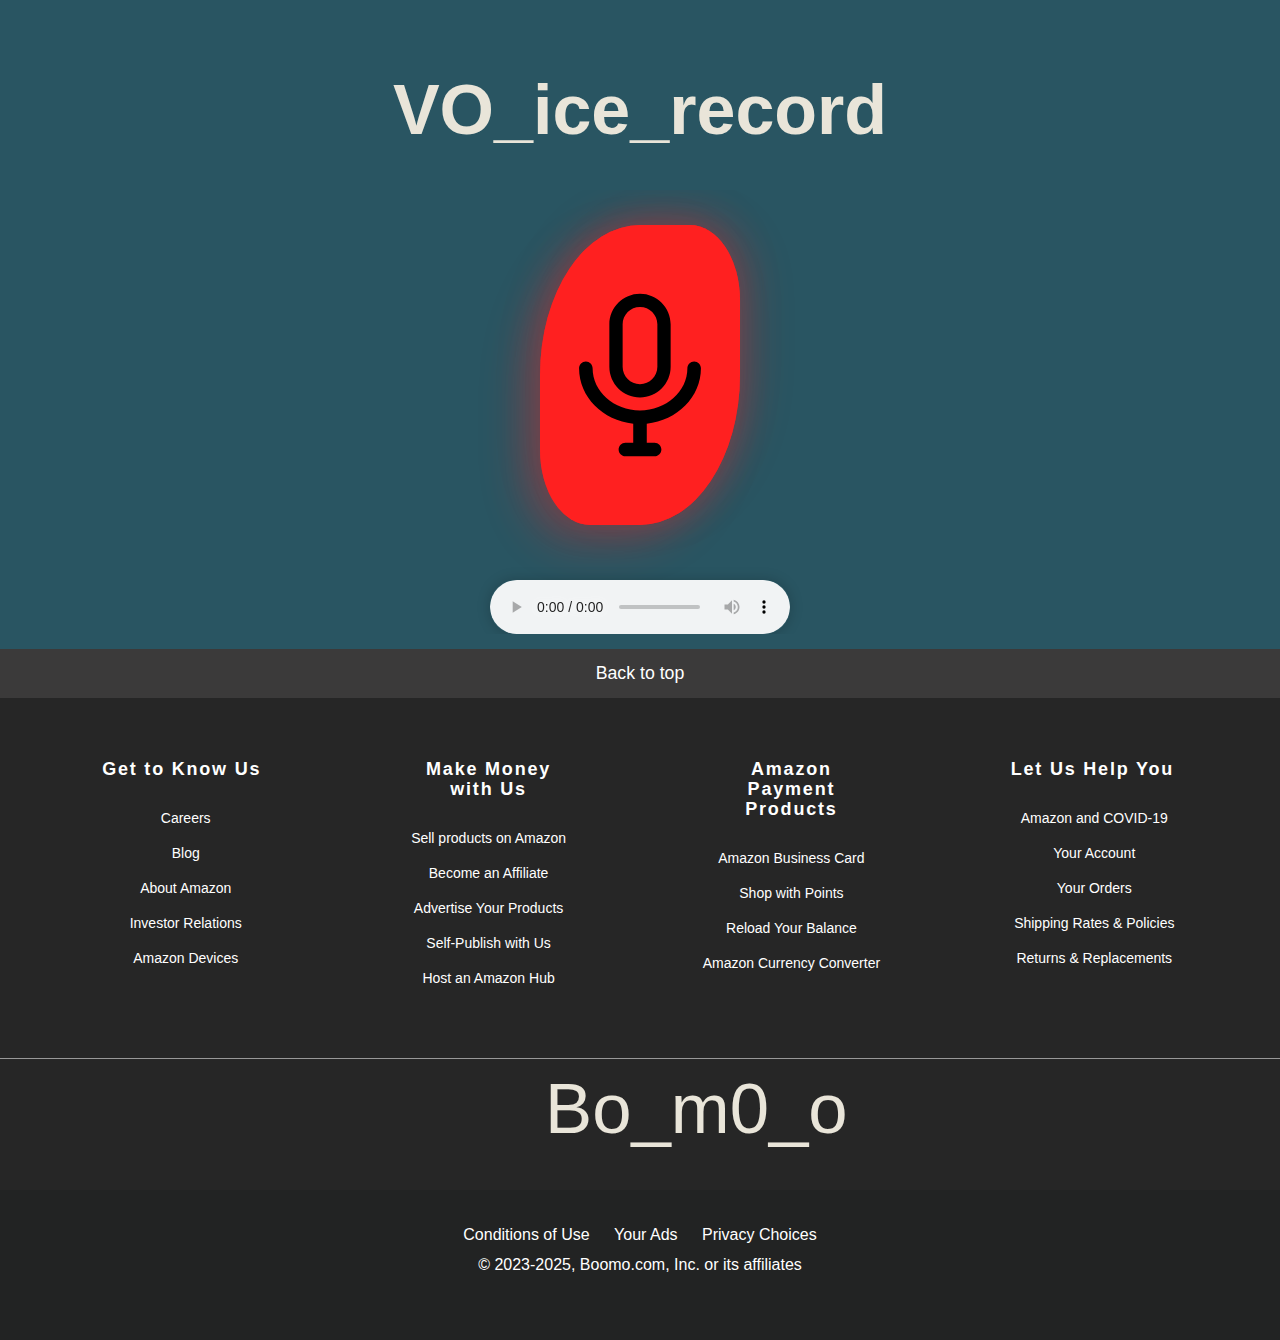
==== voiceRecorder.html @ e7220e3f "00-start of project boomo 1. created main menu in index.html 2. partiply created html for voice reco" ====
<!DOCTYPE html>
<html lang="en">
    <head>
        <meta charset="UTF-8" />
        <meta http-equiv="X-UA-Compatible" content="IE=edge" />
        <meta name="viewport" content="width=device-width, initial-scale=1.0" />
        <link rel="preconnect" href="https://fonts.googleapis.com" />
        <link rel="preconnect" href="https://fonts.gstatic.com" crossorigin />
        <link href="https://fonts.googleapis.com/css2?family=Teko:wght@300..700&display=swap" rel="stylesheet" />
        <!-- change it on other-->
        <title>Bomoo</title>
        <link rel="stylesheet" href="css/main.css" />
    </head>
    <body>
        <div class="wrapper">
            <!-- Header -->
            <header class="header">
                <div class="header__container nav-header">
                    <!-- <nav class="header__menu menu">
                        <ul class="menu__list">
                            <li class="menu__item active">
                                <img src="img/icons/home.svg" alt="" class="menu__icon" />
                                <span>01</span>
                                <a href="index.html" class="menu__link">Home</a>
                            </li>
                            <li class="menu__item">
                                <img src="img/icons/tree.svg" alt="" class="menu__icon" />
                                <span>02</span>
                                <a href="tree.html" class="menu__link">Your tree</a>
                            </li>
                            <li class="menu__item">
                                <img src="img/icons/canban-desk.svg" alt="" class="menu__icon" />
                                <span>03</span>
                                <a href="canban.html" class="menu__link">canban</a>
                            </li>
                            <li class="menu__item">
                                <img src="img/icons/text-transcriptor.svg" alt="" class="menu__icon" />
                                <span>04</span>
                                <a href="textTranscriptor.html" class="menu__link">text transcriptor</a>
                            </li>
                            <li class="menu__item">
                                <img src="img/icons/microphone-second-ver.svg" alt="" class="menu__icon" />
                                <span>05</span>
                                <a href="voiceRecorder.html" class="menu__link">voice recorder </a>
                            </li>
                        </ul>
                    </nav> -->
                    <div class="header__burger-menu">
                        <span></span>
                    </div>
                </div>
            </header>
            <!-- main  -->
            <main class="main page">
                <div class="main__container">
                    <h1 class="main__title">VO_ice_record</h1>
                    <div class="main__record-box record-box">
                        <button class="record-box__record-btn record-btn">
                            <!-- Uploaded to: SVG Repo, www.svgrepo.com, Generator: SVG Repo Mixer Tools -->
                            <svg
                                fill="#000000"
                                height="800px"
                                width="800px"
                                version="1.1"
                                xmlns="http://www.w3.org/2000/svg"
                                viewBox="0 0 512 512"
                                xmlns:xlink="http://www.w3.org/1999/xlink"
                                enable-background="new 0 0 512 512"
                            >
                                <g>
                                    <g>
                                        <path
                                            d="m439.5,236c0-11.3-9.1-20.4-20.4-20.4s-20.4,9.1-20.4,20.4c0,70-64,126.9-142.7,126.9-78.7,0-142.7-56.9-142.7-126.9 0-11.3-9.1-20.4-20.4-20.4s-20.4,9.1-20.4,20.4c0,86.2 71.5,157.4 163.1,166.7v57.5h-23.6c-11.3,0-20.4,9.1-20.4,20.4 0,11.3 9.1,20.4 20.4,20.4h88c11.3,0 20.4-9.1 20.4-20.4 0-11.3-9.1-20.4-20.4-20.4h-23.6v-57.5c91.6-9.3 163.1-80.5 163.1-166.7z"
                                        />
                                        <path
                                            d="m256,323.5c51,0 92.3-41.3 92.3-92.3v-127.9c0-51-41.3-92.3-92.3-92.3s-92.3,41.3-92.3,92.3v127.9c0,51 41.3,92.3 92.3,92.3zm-52.3-220.2c0-28.8 23.5-52.3 52.3-52.3s52.3,23.5 52.3,52.3v127.9c0,28.8-23.5,52.3-52.3,52.3s-52.3-23.5-52.3-52.3v-127.9z"
                                        />
                                    </g>
                                </g>
                            </svg>
                        </button>
                        <audio class="record-box__playback" controls></audio>
                    </div>
                </div>
            </main>
            <!-- Foote  r-->
            <footer class="footer">
                <button class="footer__btn">Back to top</button>
                <div class="footer__content">
                    <div class="footer__items">
                        <div class="footer__item item">
                            <h3 class="item__title">Get to Know Us</h3>
                            <ul class="item__links">
                                <li class="item__link"><a href="#">Careers</a></li>
                                <li class="item__link"><a href="#">Blog</a></li>
                                <li class="item__link"><a href="#">About Amazon</a></li>
                                <li class="item__link"><a href="#">Investor Relations</a></li>
                                <li class="item__link"><a href="#">Amazon Devices</a></li>
                            </ul>
                        </div>
                        <div class="footer__item item">
                            <h3 class="item__title">Make Money with Us</h3>
                            <ul class="item__links">
                                <li class="item__link"><a href="#">Sell products on Amazon</a></li>
                                <li class="item__link"><a href="#">Become an Affiliate</a></li>
                                <li class="item__link"><a href="#">Advertise Your Products</a></li>
                                <li class="item__link"><a href="#">Self-Publish with Us</a></li>
                                <li class="item__link"><a href="#">Host an Amazon Hub</a></li>
                            </ul>
                        </div>
                        <div class="footer__item item">
                            <h3 class="item__title">Amazon Payment Products</h3>
                            <ul class="item__links">
                                <li class="item__link"><a href="#">Amazon Business Card</a></li>
                                <li class="item__link"><a href="#">Shop with Points</a></li>
                                <li class="item__link"><a href="#"></a>Reload Your Balance</li>
                                <li class="item__link"><a href="#">Amazon Currency Converter</a></li>
                            </ul>
                        </div>
                        <div class="footer__item item">
                            <h3 class="item__title">Let Us Help You</h3>
                            <ul class="item__links">
                                <li class="item__link"><a href="#">Amazon and COVID-19</a></li>
                                <li class="item__link"><a href="#"></a>Your Account</li>
                                <li class="item__link"><a href="#"></a>Your Orders</li>
                                <li class="item__link"><a href="#"></a>Shipping Rates & Policies</li>
                                <li class="item__link"><a href="#"></a>Returns & Replacements</li>
                            </ul>
                        </div>
                    </div>
                    <div class="footer__logo_box">
                        <div class="footer__logo">
                            <a href="index.html"> Bo_m0_o </a>
                        </div>
                    </div>
                    <div class="footer__text">
                        <span>Conditions of Use</span>
                        <span>Your Ads</span>
                        <span>Privacy Choices</span>
                        <br />
                        <span>© 2023-2025, Boomo.com, Inc. or its affiliates</span>
                    </div>
                </div>
            </footer>
            <!-- gggggg-->
            <!--special text for fixing all */-->
        </div>
        <script type="module" src="js/voiceRecord.js"></script>
    </body>
</html>
---- css/main.css ----
@charset "UTF-8";
/*Обнуление*/
* {
  margin: 0;
  padding: 0;
  border: 0;
}

*,
*::before,
*::after {
  box-sizing: border-box;
}

nav,
footer,
header,
aside {
  display: block;
}

html,
body {
  height: 100%;
  width: 100%;
  font-size: 100%;
  line-height: 1;
  font-size: 14px;
  -ms-text-size-adjust: 100%;
  -moz-text-size-adjust: 100%;
  -webkit-text-size-adjust: 100%;
}

input,
button,
textarea {
  font-family: inherit;
}

input {
  outline: none;
}

input::-ms-clear {
  display: none;
}

button {
  cursor: pointer;
}

button::-moz-focus-inner {
  padding: 0;
  border: 0;
}

a,
a:visited {
  text-decoration: none;
}

a:hover {
  text-decoration: none;
}

ul li {
  list-style: none;
}

img {
  vertical-align: top;
}

h1,
h2,
h3,
h4,
h5,
h6 {
  font-size: inherit;
  font-weight: 400;
}

/*----------------*/
.header {
  margin-bottom: 15px;
}

.main__title {
  margin-bottom: 55px;
}
.main__record-box {
  width: 100%;
}

.record-box {
  display: flex;
  flex-direction: column;
  justify-content: center;
  align-items: center;
  margin-bottom: 15px;
  overflow: hidden;
  padding-top: 35px;
}
.record-box__record-btn {
  display: flex;
  position: relative;
  justify-content: center;
  align-items: center;
  width: 200px;
  height: 300px;
  background-color: #ff2222;
  padding: 10px 15px;
  border-radius: 50% 25%;
  box-shadow: 20px -8px 40px rgba(255, 34, 34, 0.1098039216), -16px 16px 40px 5px rgba(255, 34, 34, 0.2235294118), -1px -8px 40px rgba(255, 34, 34, 0.2549019608);
  margin-bottom: 55px;
}
.record-box__record-btn svg {
  position: relative;
  z-index: 100;
  filter: blur(0.5px);
  color: white;
  max-width: 100%;
  max-height: 100%;
  transition: all 0.2s ease-in-out 0s;
}
.record-box__record-btn::after, .record-box__record-btn::before {
  --pad: 0rem;
  content: "";
  display: block;
  position: absolute;
  z-index: 0;
  background-color: rgba(255, 34, 34, 0.3960784314);
  top: var(--pad);
  bottom: var(--pad);
  left: var(--pad);
  right: var(--pad);
  border-radius: 50% 25%;
}
.record-box__record-btn::after {
  transition: all 0.4s ease-in-out 0s;
}
.record-box__record-btn::before {
  transition: all 0.2s ease-in-out 0s;
}
.record-box__record-btn:hover::before {
  --pad: -1rem;
}
.record-box__record-btn:hover::after {
  --pad: -2rem;
}
.record-box__record-btn.is-recording::after {
  animation: smoothPadAfter 0.5s alternate-reverse forwards infinite;
}
.record-box__record-btn.is-recording::before {
  animation: smoothPadBefore 0.5s alternate-reverse forwards infinite;
}
.record-box__record-btn.is-recording svg {
  animation: smoothIcon 0.5s alternate-reverse forwards infinite;
  animation-timing-function: ease-in-out;
}
.record-box__playback {
  box-shadow: 0 0 1rem rgba(0, 0, 0, 0.2);
  border-radius: 25px;
}

@keyframes smoothPadAfter {
  0% {
    top: -2.5rem;
    bottom: -2.5rem;
    left: -2.5rem;
    right: -2.5rem;
  }
  100% {
    top: -1rem;
    bottom: -1rem;
    left: -1rem;
    right: -1rem;
  }
}
@keyframes smoothPadBefore {
  0% {
    top: -1.5rem;
    bottom: -1.5rem;
    left: -1.5rem;
    right: -1.5rem;
  }
  100% {
    top: -0.5rem;
    bottom: -0.5rem;
    left: -0.5rem;
    right: -0.5rem;
  }
}
@keyframes smoothIcon {
  0% {
    width: 100%;
  }
  100% {
    width: 85%;
  }
}
body {
  font-family: "Quicksand", sans-serif;
  font-size: 1rem;
  background: #295562;
}

.wrapper {
  display: flex;
  flex-direction: column;
  min-height: 100vh;
}

.header {
  flex: 0 1 60px;
  margin-bottom: 15px;
}
.header__menu {
  background: #262626;
}
.header img {
  width: 100%;
  height: 30px;
}

.main {
  flex: 1 1 auto;
}
.main__title {
  font-size: calc(40px + 35 * calc(100vw - (320px)) / 1120);
  color: #e9e5d9;
  font-weight: 700;
  text-align: center;
  margin-bottom: 45px;
}
.main__menu {
  background: #295562;
  height: 100%;
}

.menu__list {
  display: grid;
  grid-template-columns: 1fr;
  grid-template-rows: repeat(auto-fit, minmax(20px, 1fr));
}
.menu__item {
  cursor: pointer;
}
.menu__item .item__content {
  background-color: #295562;
}
.menu .item:nth-child(1) {
  width: 62%;
}
.menu .item:nth-child(1) .item__title {
  background: #f86e52;
}
.menu .item:nth-child(2) {
  width: 72%;
}
.menu .item:nth-child(2) .item__title {
  background: #ffa451;
}
.menu .item:nth-child(3) {
  width: 82%;
}
.menu .item:nth-child(3) .item__title {
  background: #bdb1df;
}
.menu .item:nth-child(4) {
  width: 92%;
}
.menu .item:nth-child(4) .item__title {
  background: #9191f3;
}
.menu .item:nth-child(5) .item__title {
  background: #e9e5d9;
}
.menu__img {
  width: 100%;
  -o-object-fit: cover;
     object-fit: cover;
  height: calc(100px + 200 * calc(100vw - (320px)) / 1120);
}

.item {
  display: flex;
  flex-direction: column;
}
.item__title {
  transition: all 0.7s ease;
  position: relative;
  display: flex;
  align-items: center;
  padding-left: calc(15px + 15 * calc(100vw - (320px)) / 1120);
  padding-right: calc(15px + 15 * calc(100vw - (320px)) / 1120);
  padding-top: 15px;
  padding-bottom: 15px;
  margin-bottom: calc(-100px + -80 * calc(100vw - (320px)) / 447.777);
  color: #295562;
  font-size: calc(18px + 22 * calc(100vw - (320px)) / 1120);
  font-weight: 600;
  letter-spacing: 0.1em;
}
.item__title span {
  margin-right: 15px;
}
.item__title a {
  color: #295562;
}
.item__content {
  position: relative;
  top: 0;
  left: 0;
  background-color: #295562;
  padding-left: calc(15px + 5 * calc(100vw - (320px)) / 1120);
  padding-right: calc(15px + 5 * calc(100vw - (320px)) / 1120);
  transform: translateX(-200%) rotate(75deg);
  opacity: 0;
  transition: transform 0.5s ease-in 0s, opacity 0.8s ease-in, background-color 0.4s ease;
  display: flex;
  justify-content: center;
  align-items: center;
}
.item.__active .item__title {
  margin-bottom: 0;
}
.item.__active .item__content {
  padding-top: 20px;
  background-color: #ffd;
  transform: translateX(0%);
  opacity: 1;
  padding-bottom: 20px;
}

.footer {
  display: flex;
  flex: 0 1 20%;
  flex-direction: column;
  align-items: center;
  background-color: #262626;
}
.footer__btn {
  width: 100%;
  text-align: center;
  color: #fff;
  background: #3b3a3a;
  padding: 15px 0;
  line-height: 19px;
  font-size: 14px;
  font-size: calc(16px + 2 * calc(100vw - (320px)) / 1120);
  margin-bottom: 40px;
}
.footer__btn:hover {
  background: #1d3d46;
}
.footer__content {
  width: 100%;
}
.footer__items {
  display: grid;
  grid-template: 1fr/repeat(auto-fit, minmax(120px, 1fr));
  -moz-column-gap: 80px;
       column-gap: 80px;
  margin-bottom: 40px;
  padding-left: calc(40px + 40 * calc(100vw - (320px)) / 1120);
  padding-right: calc(40px + 40 * calc(100vw - (320px)) / 1120);
}
.footer__logo_box {
  position: relative;
  border-top: 1px solid rgba(221, 221, 221, 0.6235294118);
  background: inherit;
  display: flex;
  justify-content: center;
  margin: 0 0 30px;
}
.footer__logo_box .footer__logo {
  max-width: 200px;
  text-align: center;
  padding: 15px 5px;
}
.footer__logo_box a {
  color: #e9e5d9;
  font-size: calc(45px + 30 * calc(100vw - (320px)) / 1120);
}
.footer__text {
  text-align: center;
  background-color: #222323;
  padding: 30px 0 60px;
  color: #fff;
  line-height: 30px;
  font-size: 16px;
}
.footer__text span {
  padding: 0 10px;
}
.footer .item {
  margin-bottom: 15px;
}
.footer .item__title {
  text-align: center;
  font-weight: 700;
  color: #fff;
  font-size: 18px;
  line-height: 20px;
  margin: 6px 0 14px 0;
}
.footer .item__links {
  display: flex;
  flex-direction: column;
  align-items: center;
  text-align: center;
  color: #fff;
  line-height: 20px;
}
.footer .item__link {
  margin-bottom: 15px;
}
.footer .item__link a {
  color: #fff;
  font-size: 14px;
  line-height: 16px;
}
.footer .item__link:hover {
  text-decoration: underline;
}

@media (min-width: 767.777px) {
  .main__container {
    padding-left: calc(15px + 10 * calc(100vw - (320px)) / 1120);
    padding-right: calc(15px + 10 * calc(100vw - (320px)) / 1120);
  }
  .menu__list {
    display: grid;
    grid-template-columns: repeat(auto-fit, minmax(285px, 1fr));
    grid-template-rows: auto;
    -moz-column-gap: 35px;
         column-gap: 35px;
    row-gap: 25px;
    margin-bottom: 45px;
  }
  .menu .item {
    position: relative;
    z-index: 0;
    min-width: 100%;
    border-radius: 15px;
    min-height: 150px;
    justify-content: center;
    align-items: center;
    box-shadow: 11px 9px 35px 0px #000;
    transition: all 0.3s ease-in;
    padding: 0 10px;
    background-color: currentcolor;
  }
  .menu .item__title {
    text-align: center;
    letter-spacing: 0.1em;
    display: flex;
    align-items: center;
    padding: 15px 0;
    gap: 10px;
    margin-bottom: 0;
    color: #295562;
    font-size: calc(18px + 14 * calc(100vw - (320px)) / 1120);
    font-weight: 600;
  }
  .menu .item__title span {
    margin-right: 0px;
  }
  .menu .item__title a {
    color: #295562;
  }
  .menu .item__content {
    display: flex;
    justify-content: center;
    align-items: center;
  }
  .menu .item__content img {
    display: none;
  }
  .menu .item::after {
    position: absolute;
    z-index: -1;
    width: 100%;
    height: 100%;
    left: 0;
    top: 0;
    background: #333;
    border-radius: 15px;
  }
  .menu .item.__active {
    padding-bottom: 0;
  }
  .menu .item.__active .item__content {
    display: none;
  }
}
@media (min-width: 767.777px) and (hover: hover) {
  .menu .item:hover {
    transform: translateY(-5px);
    box-shadow: 0px 21px 40px 2px rgb(103, 106, 106);
  }
}
@media (min-width: 767.777px) {
  .menu .item:nth-child(1) {
    background: #f86e52;
  }
  .menu .item:nth-child(2) {
    background: #ffa451;
  }
  .menu .item:nth-child(3) {
    background: #bdb1df;
  }
  .menu .item:nth-child(4) {
    background: #9191f3;
  }
  .menu .item:nth-child(5) {
    background: #e9e5d9;
  }
}
/* containers
[class*="__container"]{
    max-width: 1200px;
    margin: 0 auto;
    padding: 0 15px;
}


@media(max-width: 1199.98px){
    [class*="__container"]{
        max-width: 970px;
    }
}

@media(max-width: 990.98px){
    [class*="__container"]{
        max-width: 750px;
    }
}

@media(max-width: 767.98px){
    [class*="__container"]{
        max-width: 650px;
    }
}*/
/* special text for fixing all */
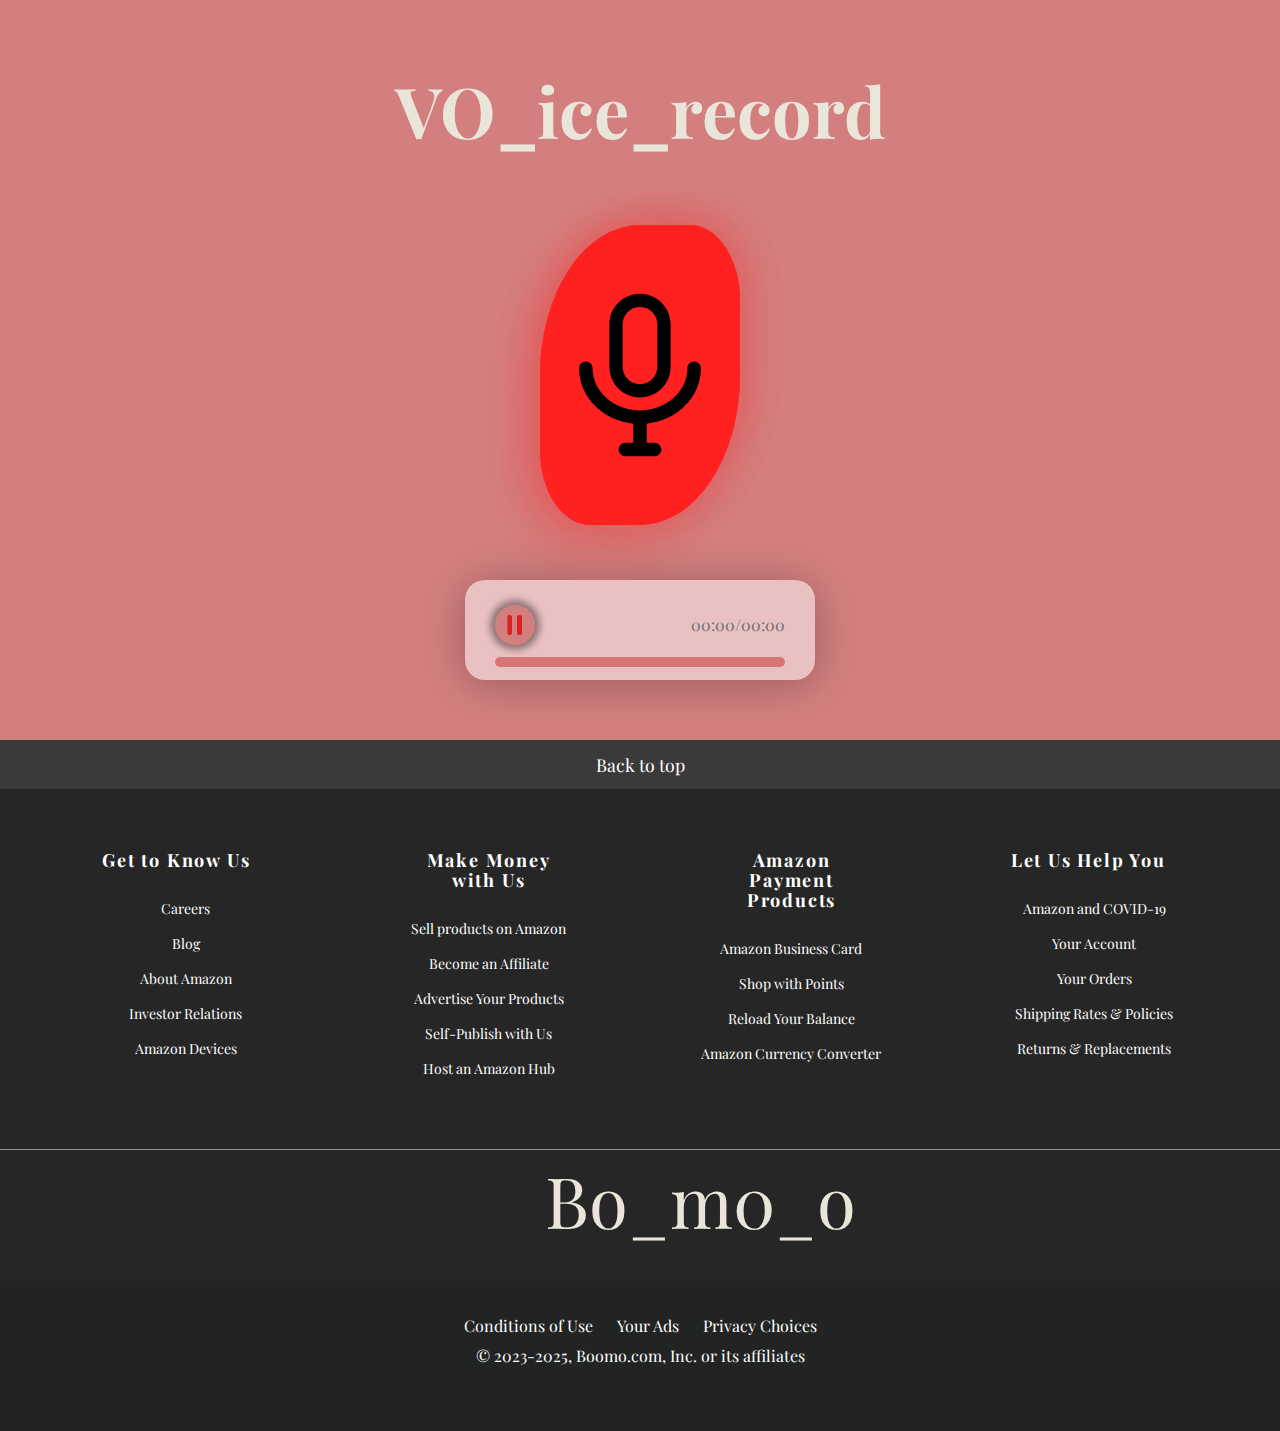
==== commit ff8f57d5: "add fonts display fair and change background color of records.hrml" ====
--- a/voiceRecorder.html
+++ b/voiceRecorder.html
@@ -6,13 +6,13 @@
         <meta name="viewport" content="width=device-width, initial-scale=1.0" />
         <link rel="preconnect" href="https://fonts.googleapis.com" />
         <link rel="preconnect" href="https://fonts.gstatic.com" crossorigin />
-        <link href="https://fonts.googleapis.com/css2?family=Teko:wght@300..700&display=swap" rel="stylesheet" />
+        <link href="https://fonts.googleapis.com/css2?family=Playfair+Display:ital,wght@0,400..900;1,400..900&display=swap" rel="stylesheet" />
         <!-- change it on other-->
         <title>Bomoo</title>
         <link rel="stylesheet" href="css/main.css" />
     </head>
     <body>
-        <div class="wrapper">
+        <div class="wrapper wrapper-record">
             <!-- Header -->
             <header class="header">
                 <div class="header__container nav-header">
@@ -79,7 +79,25 @@
                                 </g>
                             </svg>
                         </button>
-                        <audio class="record-box__playback" controls></audio>
+                        <div class="record-box__record-audio record-audio">
+                            <div class="record-audio__top">
+                                <div class="record-audio__controls record-controls">
+                                    <button class="record-controls__play-btn">
+                                        <span></span>
+                                        <span></span>
+                                    </button>
+                                </div>
+                                <div class="record-audio__time-block">
+                                    <span class="record-audio__current-time">00:00 </span>
+                                    <span> / </span>
+                                    <span class="record-audio__duration-time"> 00:00</span>
+                                </div>
+                            </div>
+                            <div class="record-audio__slider">
+                                <input type="range" value="0" class="record-audio__seek-bar" />
+                            </div>
+                        </div>
+                        <audio class="record-box__playback"></audio>
                     </div>
                 </div>
             </main>
--- a/css/main.css
+++ b/css/main.css
@@ -82,6 +82,10 @@
 }
 
 /*----------------*/
+.wrapper-record {
+  background: #d47f7f;
+}
+
 .header {
   margin-bottom: 15px;
 }
@@ -163,6 +167,99 @@
   box-shadow: 0 0 1rem rgba(0, 0, 0, 0.2);
   border-radius: 25px;
 }
+.record-box__record-audio {
+  width: 350px;
+  height: 100px;
+  border-radius: 20px;
+  background: rgba(255, 255, 255, 0.517);
+  box-shadow: 0 4px 45px rgba(0, 0, 0, 0.28);
+  padding: 30px;
+  padding-top: 25px;
+  overflow: hidden;
+  color: #6a6e77;
+  margin-bottom: 45px;
+}
+
+.record-audio__slider {
+  width: 100%;
+  position: relative;
+}
+.record-audio__seek-bar {
+  -webkit-appearance: none;
+  width: 100%;
+  height: 10px;
+  border-radius: 10px;
+  background: rgba(207, 86, 86, 0.7098039216);
+  cursor: pointer;
+  overflow: hidden;
+}
+.record-audio__seek-bar::-webkit-slider-thumb {
+  -webkit-appearance: none;
+  width: 0px;
+  height: 10px;
+  border-radius: 50%;
+  background: #281111;
+  box-shadow: -400px 0 0 400px #d72222;
+}
+.record-audio__top {
+  display: flex;
+  justify-content: space-between;
+  align-items: center;
+  margin-bottom: 10px;
+}
+.record-audio__time-block {
+  display: flex;
+}
+.record-audio__current-time, .record-audio__duration-time,
+.record-audio span {
+  font-size: 16px;
+}
+
+.record-controls {
+  width: 100%;
+  display: flex;
+  justify-content: flex-start;
+  align-items: center;
+  margin: auto;
+}
+.record-controls__play-btn {
+  position: relative;
+  width: 40px;
+  height: 40px;
+  border-radius: 50%;
+  background: #d47f7f;
+  border: none;
+  cursor: pointer;
+  box-shadow: 0 0 7px 5px rgba(0, 0, 0, 0.4);
+}
+.record-controls__play-btn span {
+  position: absolute;
+  top: 50%;
+  left: 31%;
+  width: 5px;
+  height: 20px;
+  border-radius: 2px;
+  background: #d72222;
+  transition: 0.5s;
+  transform: translateY(-50%);
+  -webkit-clip-path: polygon(0 0, 100% 0, 100% 100%, 0% 100%);
+          clip-path: polygon(0 0, 100% 0, 100% 100%, 0% 100%);
+}
+.record-controls__play-btn span:nth-child(2) {
+  left: 55%;
+  transform-origin: center;
+}
+.record-controls__play-btn.pause span:nth-child(2) {
+  transform: translateY(-50%) scaleY(0);
+}
+.record-controls__play-btn.pause span:nth-child(1) {
+  width: 35%;
+  left: 53%;
+  transform: translate(-50%, -50%);
+  border-radius: 0;
+  -webkit-clip-path: polygon(0 0, 100% 50%, 100% 50%, 0 100%);
+          clip-path: polygon(0 0, 100% 50%, 100% 50%, 0 100%);
+}
 
 @keyframes smoothPadAfter {
   0% {
@@ -201,7 +298,7 @@
   }
 }
 body {
-  font-family: "Quicksand", sans-serif;
+  font-family: "Playfair Display";
   font-size: 1rem;
   background: #295562;
 }
@@ -300,7 +397,7 @@
   margin-bottom: calc(-100px + -80 * calc(100vw - (320px)) / 447.777);
   color: #295562;
   font-size: calc(18px + 22 * calc(100vw - (320px)) / 1120);
-  font-weight: 600;
+  font-weight: 900;
   letter-spacing: 0.1em;
 }
 .item__title span {
@@ -463,7 +560,6 @@
     margin-bottom: 0;
     color: #295562;
     font-size: calc(18px + 14 * calc(100vw - (320px)) / 1120);
-    font-weight: 600;
   }
   .menu .item__title span {
     margin-right: 0px;
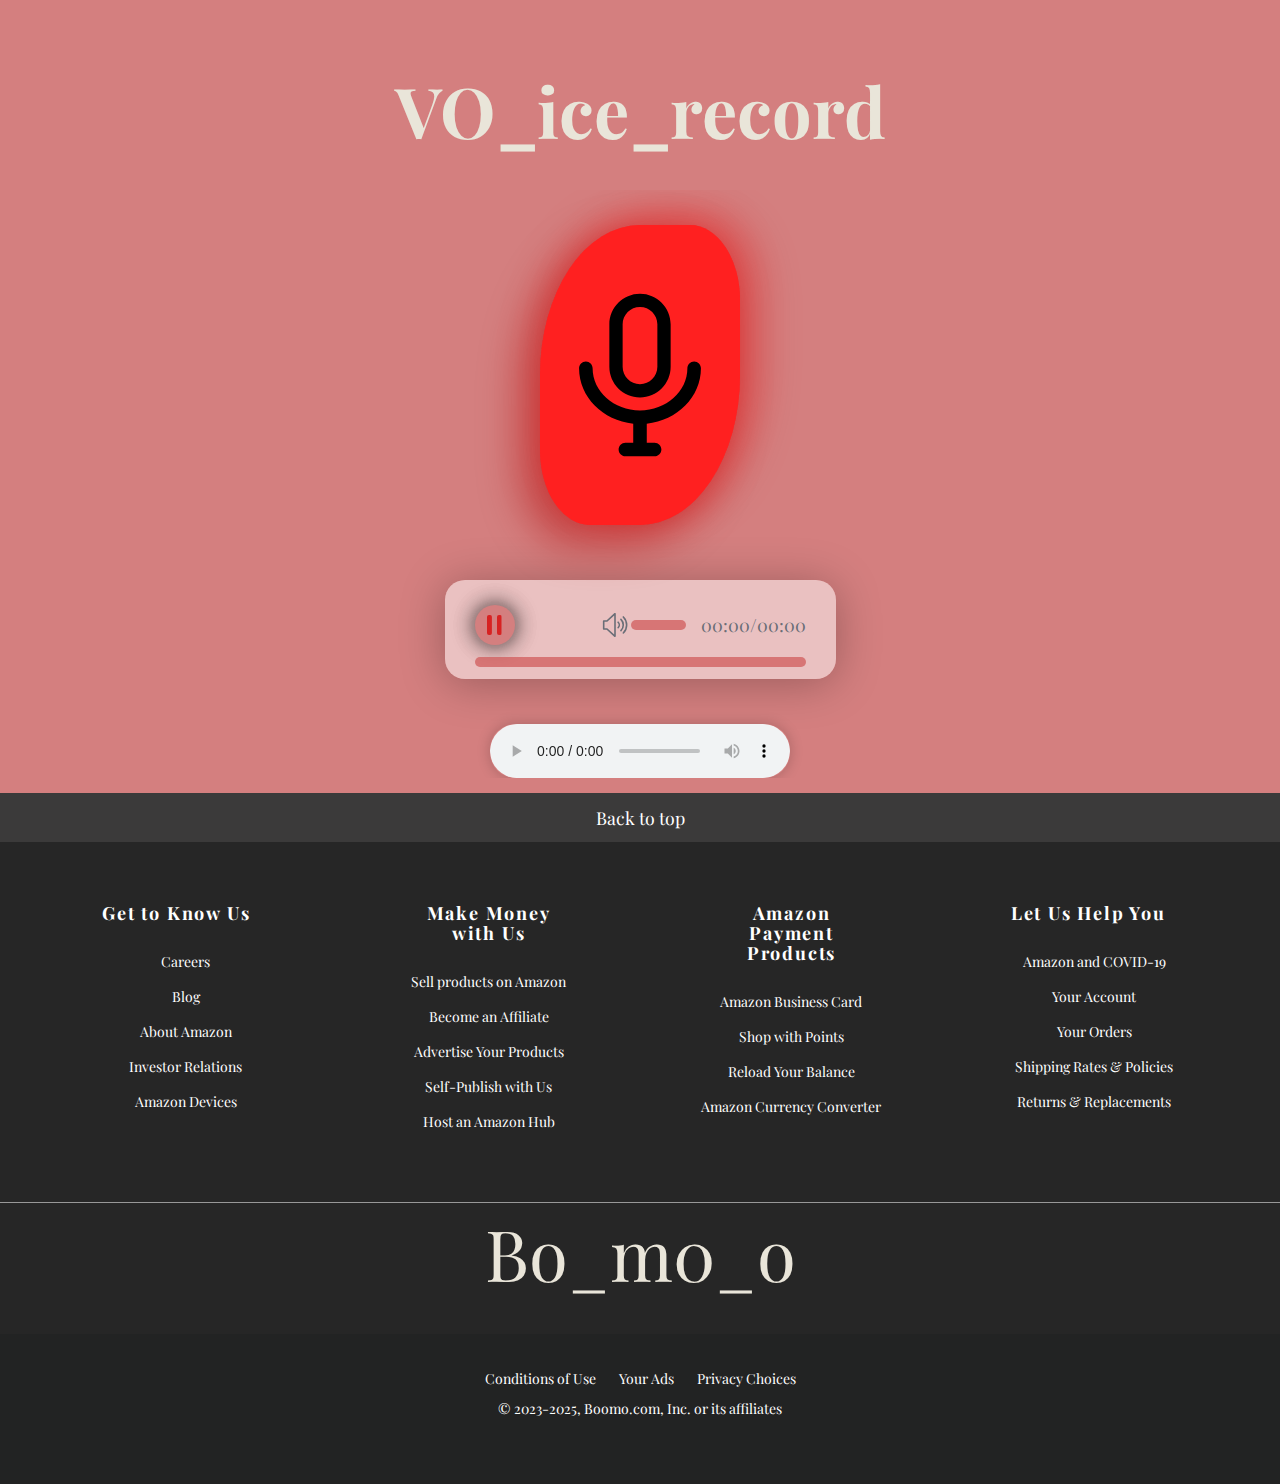
==== commit f755e576: "createed folder with mixinstest/ added volume bar to audio controls stylized voicerecord.html test o" ====
--- a/voiceRecorder.html
+++ b/voiceRecorder.html
@@ -87,6 +87,10 @@
                                         <span></span>
                                     </button>
                                 </div>
+                                <div class="record-audio__volume">
+                                    <img src="img/icons/volume.svg" class="record-audio__volume-img" alt="" />
+                                    <input type="range" value="0" class="record-audio__seek-bar record-audio__volume-bar" />
+                                </div>
                                 <div class="record-audio__time-block">
                                     <span class="record-audio__current-time">00:00 </span>
                                     <span> / </span>
@@ -97,7 +101,7 @@
                                 <input type="range" value="0" class="record-audio__seek-bar" />
                             </div>
                         </div>
-                        <audio class="record-box__playback"></audio>
+                        <audio class="record-box__playback" controls></audio>
                     </div>
                 </div>
             </main>
--- a/css/main.css
+++ b/css/main.css
@@ -105,6 +105,8 @@
   margin-bottom: 15px;
   overflow: hidden;
   padding-top: 35px;
+  padding-left: calc(10px + 30 * calc(100vw - (320px)) / 1120);
+  padding-right: calc(10px + 30 * calc(100vw - (320px)) / 1120);
 }
 .record-box__record-btn {
   display: flex;
@@ -116,7 +118,7 @@
   background-color: #ff2222;
   padding: 10px 15px;
   border-radius: 50% 25%;
-  box-shadow: 20px -8px 40px rgba(255, 34, 34, 0.1098039216), -16px 16px 40px 5px rgba(255, 34, 34, 0.2235294118), -1px -8px 40px rgba(255, 34, 34, 0.2549019608);
+  box-shadow: 20px -8px 40px rgba(224, 6, 6, 0.3), -16px 16px 40px 5px rgba(174, 0, 0, 0.42), -1px -8px 40px rgba(255, 34, 34, 0.3449019608);
   margin-bottom: 55px;
 }
 .record-box__record-btn svg {
@@ -168,12 +170,10 @@
   border-radius: 25px;
 }
 .record-box__record-audio {
-  width: 350px;
-  height: 100px;
   border-radius: 20px;
   background: rgba(255, 255, 255, 0.517);
   box-shadow: 0 4px 45px rgba(0, 0, 0, 0.28);
-  padding: 30px;
+  padding: 30px 30px 10px 30px;
   padding-top: 25px;
   overflow: hidden;
   color: #6a6e77;
@@ -212,7 +212,8 @@
 }
 .record-audio__current-time, .record-audio__duration-time,
 .record-audio span {
-  font-size: 16px;
+  font-size: 18px;
+  line-height: 36px;
 }
 
 .record-controls {
@@ -227,10 +228,11 @@
   width: 40px;
   height: 40px;
   border-radius: 50%;
+  border: 2px solid #6a6e77;
   background: #d47f7f;
   border: none;
   cursor: pointer;
-  box-shadow: 0 0 7px 5px rgba(0, 0, 0, 0.4);
+  box-shadow: 0 0 20px 5px rgba(0, 0, 0, 0.124), 0 0 7px 5px rgba(0, 0, 0, 0.124), 0 0 20px 5px rgba(0, 0, 0, 0.124), 0 0 20px 8px rgba(0, 0, 0, 0.124);
 }
 .record-controls__play-btn span {
   position: absolute;
@@ -261,6 +263,20 @@
           clip-path: polygon(0 0, 100% 50%, 100% 50%, 0 100%);
 }
 
+.record-audio__volume {
+  display: flex;
+  justify-content: center;
+  align-items: center;
+  margin-right: 25px;
+}
+.record-audio__volume img {
+  max-width: 100%;
+  width: 32px;
+}
+.record-audio__volume .record-audio__volume-bar {
+  min-width: 55px;
+}
+
 @keyframes smoothPadAfter {
   0% {
     top: -2.5rem;
@@ -297,6 +313,10 @@
     width: 85%;
   }
 }
+/*
+btn volume for smart phones 
+*need to make drop-out progress bar (in vertical)
+*/
 body {
   font-family: "Playfair Display";
   font-size: 1rem;
@@ -445,7 +465,6 @@
   background: #3b3a3a;
   padding: 15px 0;
   line-height: 19px;
-  font-size: 14px;
   font-size: calc(16px + 2 * calc(100vw - (320px)) / 1120);
   margin-bottom: 40px;
 }
@@ -473,7 +492,6 @@
   margin: 0 0 30px;
 }
 .footer__logo_box .footer__logo {
-  max-width: 200px;
   text-align: center;
   padding: 15px 5px;
 }
@@ -487,7 +505,6 @@
   padding: 30px 0 60px;
   color: #fff;
   line-height: 30px;
-  font-size: 16px;
 }
 .footer__text span {
   padding: 0 10px;
@@ -640,4 +657,13 @@
         max-width: 650px;
     }
 }*/
-/* special text for fixing all */+/* special text for fixing all */
+/*//? ineresting thing for using in (maybe) the future
+.block {
+box-shadow: 0 -8px 4px 0 rgba(0, 0, 0, .25) inset;
+border-radious: 32px;
+padding: 15px;
+//^ using for create effects of volumetric tiles for some content
+}
+
+*/